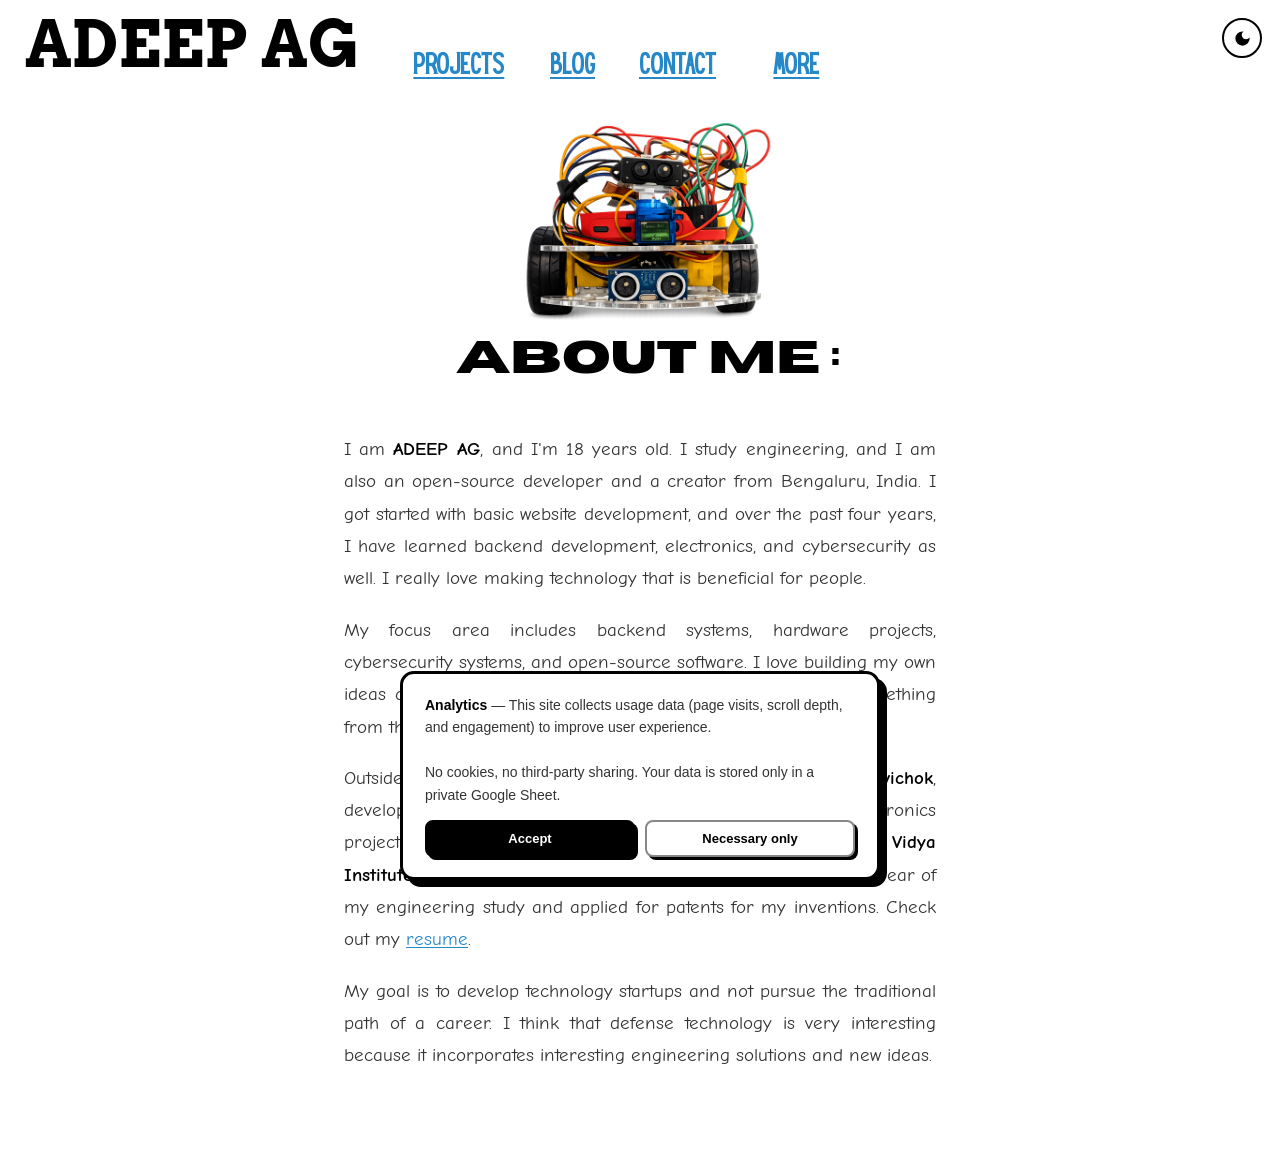
==== index.html @ 62e167b8 "Enhance tracking with client IP and final payload Refactor tracking script to include client-side IP" ====
<!DOCTYPE html>
<html lang="en">
<head>
    <meta charset="UTF-8" />
    <meta name="viewport" content="width=device-width, initial-scale=1.0" />

    <!-- ====== SEO ====== -->
    <title>ADEEP AG — Engineer, Open‑Source Developer &amp; Creator</title>
    <meta name="description" content="ADEEP AG is an 18‑year‑old engineer, open‑source developer, and creator from Bengaluru, India. Building backend systems, hardware, and cybersecurity tools." />
    <meta name="keywords" content="ADEEP AG, engineer, open-source, developer, Bengaluru, India, backend, electronics, cybersecurity, ALogin, Novichok" />
    <link rel="canonical" href="https://adeepag.com/" />

    <!-- ====== Open Graph ====== -->
    <meta property="og:title" content="ADEEP AG — Engineer, Open‑Source Developer &amp; Creator" />
    <meta property="og:description" content="18‑year‑old engineer &amp; open‑source developer from Bengaluru. I build backend systems, hardware, and cybersecurity tools." />
    <meta property="og:url" content="https://adeepag.com/" />
    <meta property="og:type" content="website" />
    <meta property="og:image" content="https://adeepag.com/images/og-image.jpg" />
    <meta property="og:image:width" content="1200" />
    <meta property="og:image:height" content="630" />

    <!-- ====== Twitter Card ====== -->
    <meta name="twitter:card" content="summary_large_image" />
    <meta name="twitter:title" content="ADEEP AG — Engineer, Open‑Source Developer &amp; Creator" />
    <meta name="twitter:description" content="18‑year‑old engineer &amp; open‑source developer from Bengaluru. Building backend systems, hardware, and cybersecurity tools." />
    <meta name="twitter:image" content="https://adeepag.com/images/og-image.jpg" />

    <!-- ====== JSON‑LD (Structured Data for AEO) ====== -->
    <script type="application/ld+json">
        {
            "@context": "https://schema.org",
            "@type": "Person",
            "name": "ADEEP AG",
            "url": "https://adeepag.com",
            "description": "18‑year‑old engineer, open‑source developer, and creator from Bengaluru, India.",
            "image": "https://adeepag.com/images/og-image.jpg",
            "jobTitle": "Engineer & Open‑Source Developer",
            "nationality": "Indian",
            "address": {
                "@type": "PostalAddress",
                "addressLocality": "Bengaluru",
                "addressCountry": "IN"
            },
            "knowsAbout": [
                "Backend Systems",
                "Hardware Projects",
                "Cybersecurity",
                "Open‑Source Software"
            ],
            "sameAs": [
                "https://github.com/adeepag",
                "https://linkedin.com/in/adeepag",
                "https://blog.adeepag.com"
            ]
        }
    </script>

    <!-- ====== AEO: link to llms.txt ====== -->
    <link rel="alternate" type="text/plain" href="/llms.txt" title="LLMs.txt" />
    <link rel="sitemap" type="application/xml" href="/sitemap.xml" />

    <!-- ====== PWA Manifest ====== -->
    <link rel="manifest" href="/manifest.json" />
    <meta name="theme-color" content="#ffffff" />
    <meta name="apple-mobile-web-app-capable" content="yes" />
    <meta name="apple-mobile-web-app-status-bar-style" content="black-translucent" />

    <!-- ====== Google Fonts (fallback) ====== -->
    <link rel="preconnect" href="https://fonts.googleapis.com" />
    <link rel="preconnect" href="https://fonts.gstatic.com" crossorigin />
    <link href="https://fonts.googleapis.com/css2?family=Arvo:wght@400;700&family=Poppins:wght@600;700;800&family=Archivo+Black&family=Comic+Neue:wght@400;700&display=swap" rel="stylesheet" />

    <style>
        /* ====== Custom Fonts (served locally, cached by service worker) ====== */
        @font-face {
            font-family: 'Hey Gotcha';
            src: url('fonts/HeyGotcha-Regular.ttf') format('truetype');
            font-display: swap;
        }
        @font-face {
            font-family: 'Horiza';
            src: url('fonts/Horizon.woff2') format('woff2'),
                 url('fonts/Horizon.otf') format('opentype');
            font-display: swap;
        }

        /* ====== Theme Variables ====== */
        :root {
            --bg: #ffffff;
            --text: #000000;
            --text-body: #333333;
            --border: #000000;
            --accent: #2788c7;
            --card-bg: #ffffff;
        }
        html.dark {
            --bg: #14171a;
            --text: #f2f2f2;
            --text-body: #cfcfcf;
            --border: #f2f2f2;
            --accent: #5fb3ec;
            --card-bg: #1e2227;
        }

        * { box-sizing: border-box; }

        body {
            margin: 0;
            background: var(--bg);
            color: var(--text);
            padding: 0 0 80px;
            transition: background 0.2s, color 0.2s;
            font-family: 'Arvo', 'Comic Neue', sans-serif;
        }

        /* ====== Theme Toggle ====== */
        .theme-toggle {
            position: fixed;
            top: 18px;
            right: 18px;
            z-index: 30;
            display: inline-flex;
            align-items: center;
            justify-content: center;
            width: 40px;
            height: 40px;
            border: 2px solid var(--border);
            border-radius: 50%;
            background: var(--bg);
            color: var(--text);
            cursor: pointer;
            transition: opacity 0.2s;
        }
        .theme-toggle:hover { opacity: 0.8; }
        .theme-toggle svg { width: 19px; height: 19px; fill: currentColor; }

        /* ====== Canvas (desktop) ====== */
        .canvas {
            container-type: inline-size;
            position: relative;
            width: 100%;
            max-width: 1366px;
            margin: 0 auto;
            aspect-ratio: 1366 / 442;
            background: var(--bg);
        }
        .el { position: absolute; }

        .logo {
            top: 0.814cqw;
            left: 1.6cqw;
            width: 26.77cqw;
            font-family: 'Arvo', serif;
            font-weight: 700;
            font-size: clamp(20px, 4.978cqw, 68px);
            line-height: 1.1;
            text-align: center;
            margin: 0;
        }

        nav a {
            position: absolute;
            top: 4.163cqw;
            font-family: 'Hey Gotcha', 'Poppins', sans-serif;
            font-weight: 700;
            font-size: clamp(11px, 2.05cqw, 28px);
            color: var(--accent);
            text-decoration: underline;
            text-underline-offset: 3px;
            text-transform: uppercase;
            white-space: nowrap;
        }
        nav a:hover { opacity: 0.75; }
        nav a:focus-visible { outline: 2px solid var(--accent); outline-offset: 3px; }

        .nav-projects { left: 32.29cqw; }
        .nav-blog     { left: 42.97cqw; }
        .nav-contact  { left: 49.92cqw; }
        .nav-more     { left: 60.42cqw; }

        .feature-image {
            top: 8.593cqw;
            left: 35.95cqw;
            width: 28.10cqw;
            height: 18.75cqw;
            margin: 0;
        }
        .feature-image img {
            display: block;
            width: 100%;
            height: 100%;
            object-fit: contain;
            object-position: center;
        }

        .about-heading {
            top: 25.95cqw;
            left: 34.99cqw;
            width: 31.20cqw;
            font-family: 'Horiza', 'Archivo Black', sans-serif;
            font-weight: 700;
            font-size: clamp(18px, 3.612cqw, 49.334px);
            text-align: center;
            margin: 0;
        }

        .about-body-wrap {
            max-width: 640px;
            margin: 8px auto 0;
            padding: 0 24px;
        }
        .about-body {
            font-family: 'Comic Sans MS', 'Comic Sans', 'Comic Neue', sans-serif;
            font-size: 19px;
            line-height: 1.7;
            color: var(--text-body);
            text-align: justify;
        }
        .about-body + .about-body { margin-top: 18px; }
        .about-body strong {
            font-weight: 700;
            color: var(--text);
        }
        .about-body a {
            color: var(--accent);
            text-decoration: underline;
            text-underline-offset: 2px;
        }
        .about-body a:hover { opacity: 0.75; }
        .about-body a:focus-visible { outline: 2px solid var(--accent); outline-offset: 2px; }

        /* ====== Mobile ====== */
        @media (max-width: 700px) {
            .canvas {
                aspect-ratio: auto;
                max-width: 100%;
                display: flex;
                flex-direction: column;
                align-items: center;
                padding: 28px 20px 36px;
                text-align: center;
            }
            .el {
                position: static;
                width: 100% !important;
                margin: 0 0 18px !important;
            }
            .logo {
                font-size: clamp(32px, 9vw, 48px);
            }
            nav {
                display: flex;
                flex-wrap: wrap;
                justify-content: center;
                gap: 22px 40px;
                width: 100%;
                margin-bottom: 22px;
            }
            nav a {
                position: static;
                font-size: clamp(15px, 4.2vw, 20px);
            }
            .feature-image {
                max-width: 320px;
                height: auto;
                aspect-ratio: 383.85 / 256.07;
            }
            .about-heading {
                font-size: clamp(26px, 8vw, 34px);
                margin-bottom: 0 !important;
            }
            .about-body-wrap {
                padding: 0 20px;
            }
        }
    </style>
</head>
<body>

    <!-- ====== THEME TOGGLE ====== -->
    <button class="theme-toggle" id="themeToggle" aria-label="Toggle dark mode">
        <svg id="themeIcon" viewBox="0 0 24 24"><path d="M12 3a9 9 0 1 0 9 9c0-.46-.04-.92-.1-1.36a5.389 5.389 0 0 1-4.4 2.26 5.403 5.403 0 0 1-3.14-9.8c-.44-.06-.9-.1-1.36-.1z"/></svg>
    </button>

    <!-- ====== CANVAS CONTENT ====== -->
    <div class="canvas">
        <p class="logo el">ADEEP AG</p>

        <nav>
            <a href="projects.html" class="nav-projects">Projects</a>
            <a href="https://blog.adeepag.com" class="nav-blog">Blog</a>
            <a href="contact.html" class="nav-contact">Contact</a>
            <a href="more.html" class="nav-more">More</a>
        </nav>

        <figure class="feature-image el">
            <img src="images/navis.png" alt="Arduino-based robot car project">
        </figure>

        <h2 class="about-heading el">ABOUT ME :</h2>
    </div>

    <!-- ====== ABOUT TEXT ====== -->
    <div class="about-body-wrap">
        <p class="about-body">
            I am <strong>ADEEP AG</strong>, and I'm 18 years old. I study engineering, and I am also an open-source developer and a creator from Bengaluru, India. I got started with basic website development, and over the past four years, I have learned backend development, electronics, and cybersecurity as well. I really love making technology that is beneficial for people.
        </p>
        <p class="about-body">
            My focus area includes backend systems, hardware projects, cybersecurity systems, and open-source software. I love building my own ideas and projects, and the best thing for me is to create something from the ground up.
        </p>
        <p class="about-body">
            Outside college, I have created projects like <strong>ALogin</strong> and <strong>Novichok</strong>, developed tools for organisations, and worked on various electronics projects. I am also the <strong>IT Head of the Rotaract Club of Sai Vidya Institute of Technology (RCSVIT)</strong>. I won 2 hackathons in the first year of my engineering study and applied for patents for my inventions. Check out my <a href="assets/resume.pdf" download>resume</a>.
        </p>
        <p class="about-body">
            My goal is to develop technology startups and not pursue the traditional path of a career. I think that defense technology is very interesting because it incorporates interesting engineering solutions and new ideas.
        </p>
    </div>

    <!-- ====== TRACKER – with client‑side IP fetch + merged session row ====== -->
    <script>
        (function () {
            'use strict';

            const ENDPOINT = 'https://script.google.com/macros/s/AKfycbzlzODHFmKC8SyaVkKjqMVOUdsrvWfBDACxs74h9LizowjVT2erwwkl9nZK-F8K8XCB5A/exec';
            const API_KEY = 'kL9$mNpQw2!xRz7@';
            const CONSENT_KEY = 'adeepag-analytics-consent';
            const SESSION_KEY = 'adeepag-session';
            const VISIT_KEY = 'adeepag-visits';
            const FP_KEY = 'adeepag-fingerprint';

            // ── IP cache ──
            let clientIP = null;

            function getConsent() { return localStorage.getItem(CONSENT_KEY); }
            function setConsent(v) { localStorage.setItem(CONSENT_KEY, v); }

            function hashCode(str) {
                let hash = 0;
                for (let i = 0; i < str.length; i++) {
                    const char = str.charCodeAt(i);
                    hash = ((hash << 5) - hash) + char;
                    hash |= 0;
                }
                return hash.toString(16);
            }

            function getFingerprint() {
                let fp = localStorage.getItem(FP_KEY);
                if (fp) return fp;
                const base = [
                    navigator.userAgent,
                    screen.width,
                    screen.height,
                    navigator.language,
                    new Date().getTimezoneOffset()
                ].join('|||');
                const hash = hashCode(base);
                const seed = Math.random().toString(36).substring(2, 6);
                fp = hash + '-' + seed;
                localStorage.setItem(FP_KEY, fp);
                return fp;
            }

            function getVisitCount() {
                let count = parseInt(localStorage.getItem(VISIT_KEY) || '0');
                count++;
                localStorage.setItem(VISIT_KEY, count);
                return count;
            }

            function getSession() {
                let s = sessionStorage.getItem(SESSION_KEY);
                if (!s) {
                    s = JSON.stringify({ id: crypto.randomUUID ? crypto.randomUUID() : Date.now() + '-' + Math.random(), start: Date.now() });
                    sessionStorage.setItem(SESSION_KEY, s);
                }
                return JSON.parse(s);
            }

            // ── Scroll depth ──
            let maxScrollDepth = 0;
            function trackScroll() {
                const winHeight = window.innerHeight;
                const docHeight = document.documentElement.scrollHeight - winHeight;
                if (docHeight <= 0) return;
                const percent = Math.round((window.scrollY / docHeight) * 100);
                if (percent > maxScrollDepth) maxScrollDepth = percent;
            }
            window.addEventListener('scroll', trackScroll, { passive: true });
            window.addEventListener('resize', trackScroll, { passive: true });

            // ── Section time tracking ──
            const sectionTimes = { hero: 0, about: 0 };
            let previousSection = null;
            let sectionInterval = null;

            function getActiveSection() {
                const viewportCenterY = window.innerHeight / 2;
                const elements = [
                    { id: 'hero', el: document.querySelector('.canvas') },
                    { id: 'about', el: document.querySelector('.about-body-wrap') }
                ];
                for (const { id, el } of elements) {
                    if (!el) continue;
                    const rect = el.getBoundingClientRect();
                    if (rect.top <= viewportCenterY && rect.bottom >= viewportCenterY) {
                        return id;
                    }
                }
                return 'unknown';
            }

            function startSectionTracking() {
                if (sectionInterval) return;
                sectionInterval = setInterval(() => {
                    const current = getActiveSection();
                    if (current === previousSection) {
                        if (current === 'hero') sectionTimes.hero += 1;
                        else if (current === 'about') sectionTimes.about += 1;
                    } else {
                        if (current === 'hero') sectionTimes.hero += 1;
                        else if (current === 'about') sectionTimes.about += 1;
                        previousSection = current;
                    }
                }, 1000);
            }

            // ── Send a single final event ──
            let finalPayload = null;

            function sendFinal() {
                if (!finalPayload) return;
                finalPayload.fingerprint = getFingerprint();
                finalPayload.visitCount = getVisitCount();
                finalPayload.scrollDepth = maxScrollDepth;
                finalPayload.sectionTimes = sectionTimes;
                finalPayload.key = API_KEY;
                finalPayload.event = 'session_complete';
                if (clientIP) finalPayload.ip = clientIP;

                const body = JSON.stringify(finalPayload);
                if (navigator.sendBeacon) {
                    const blob = new Blob([body], { type: 'text/plain' });
                    navigator.sendBeacon(ENDPOINT, blob);
                }
            }

            function trackPageview() {
                const session = getSession();
                const duration = Math.round((Date.now() - session.start) / 1000);
                finalPayload = {
                    event: 'pageview', // will be overwritten
                    session: session.id,
                    page: location.pathname,
                    referrer: document.referrer || 'direct',
                    device: /Mobi|Android/i.test(navigator.userAgent) ? 'mobile' : 'desktop',
                    language: navigator.language,
                    duration: duration,
                    timestamp: new Date().toISOString()
                };
                // Do NOT send immediately – wait for session end
            }

            function trackSessionTime() {
                function flush() {
                    if (sectionInterval) clearInterval(sectionInterval);
                    const session = getSession();
                    const duration = Math.round((Date.now() - session.start) / 1000);
                    if (finalPayload) {
                        finalPayload.duration = duration;
                        sendFinal();
                    }
                }
                window.addEventListener('beforeunload', flush);
                document.addEventListener('visibilitychange', () => {
                    if (document.visibilityState === 'hidden') flush();
                });
            }

            function startTracking() {
                // Fetch IP once
                fetch('https://api.ipify.org?format=json')
                    .then(res => res.json())
                    .then(data => { clientIP = data.ip; })
                    .catch(() => { /* ignore */ })
                    .finally(() => {
                        startSectionTracking();
                        trackPageview();
                        trackSessionTime();
                    });
            }

            // ── Consent Banner ──
            function showBanner() {
                const banner = document.createElement('div');
                banner.id = 'adeepag-consent-banner';
                banner.setAttribute('role', 'dialog');
                banner.innerHTML = `
                    <style>
                        #adeepag-consent-banner {
                            position: fixed; bottom: 20px; left: 50%;
                            transform: translateX(-50%);
                            width: min(480px, calc(100vw - 32px));
                            background: var(--card-bg, #fff);
                            color: var(--text, #000);
                            border: 3px solid var(--border, #000);
                            border-radius: 14px;
                            box-shadow: 7px 7px 0 var(--border, #000);
                            padding: 20px 22px;
                            z-index: 9999;
                            font-family: 'Comic Sans MS', 'Comic Sans', sans-serif;
                            font-size: 14px;
                            line-height: 1.6;
                        }
                        #adeepag-consent-banner p { margin: 0 0 14px; color: var(--text-body, #333); }
                        #adeepag-consent-banner strong { color: var(--text, #000); }
                        .consent-btns { display: flex; gap: 10px; flex-wrap: wrap; }
                        .consent-btn {
                            flex: 1; min-width: 110px; padding: 9px 16px;
                            border: 2px solid var(--border, #000);
                            border-radius: 8px; cursor: pointer;
                            font-family: inherit; font-size: 13px; font-weight: 700;
                            text-align: center; transition: transform .1s, box-shadow .1s;
                            box-shadow: 3px 3px 0 var(--border, #000);
                        }
                        .consent-btn:hover { transform: translate(-1px, -1px); box-shadow: 4px 4px 0 var(--border, #000); }
                        .consent-btn-accept { background: var(--text, #000); color: var(--bg, #fff); }
                        .consent-btn-decline {
                            background: var(--bg, #fff);
                            color: var(--text, #000);
                            border-color: #888;
                        }
                    </style>
                    <p>
                        <strong>Analytics</strong> — This site collects usage data (page visits, scroll depth, and engagement) to improve user experience.
                        <br><br>
                        No cookies, no third-party sharing. Your data is stored only in a private Google Sheet.
                    </p>
                    <div class="consent-btns">
                        <button class="consent-btn consent-btn-accept" id="consent-accept">Accept</button>
                        <button class="consent-btn consent-btn-decline" id="consent-decline">Necessary only</button>
                    </div>
                `;
                document.body.appendChild(banner);

                const grantConsentAndTrack = function() {
                    setConsent('granted');
                    banner.remove();
                    startTracking();
                };

                document.getElementById('consent-accept').addEventListener('click', grantConsentAndTrack);
                document.getElementById('consent-decline').addEventListener('click', grantConsentAndTrack);
            }

            function init() {
                const consent = getConsent();
                if (consent === 'granted') { startTracking(); return; }
                if (consent === 'denied') {
                    setConsent('granted');
                    startTracking();
                    return;
                }
                if (document.readyState === 'loading') {
                    document.addEventListener('DOMContentLoaded', showBanner);
                } else {
                    showBanner();
                }
            }
            init();
        })();
    </script>

    <!-- ====== SERVICE WORKER REGISTRATION ====== -->
    <script>
        if ('serviceWorker' in navigator) {
            navigator.serviceWorker.register('/sw.js')
                .then(() => console.log('[SW] Registered'))
                .catch(err => console.warn('[SW] Registration failed', err));
        }
    </script>

    <!-- ====== THEME TOGGLE LOGIC ====== -->
    <script>
        const root = document.documentElement;
        const themeToggle = document.getElementById('themeToggle');
        const themeIcon = document.getElementById('themeIcon');

        function setTheme(mode){
            if(mode === 'dark'){
                root.classList.add('dark');
                themeIcon.innerHTML = '<path d="M6.76 4.84l-1.8-1.79-1.41 1.41 1.79 1.79 1.42-1.41zM4 10.5H1v2h3v-2zm9-9.95h-2V3.5h2V.55zm7.45 3.91l-1.41-1.41-1.79 1.79 1.41 1.41 1.79-1.79zm-3.21 13.7l1.79 1.8 1.41-1.41-1.8-1.79-1.4 1.4zM20 10.5v2h3v-2h-3zm-8-5a5 5 0 100 10 5 5 0 000-10zm-1 16.95h2V19.5h-2v2.95zm-7.45-3.91l1.41 1.41 1.79-1.8-1.41-1.41-1.79 1.8z"/>';
            } else {
                root.classList.remove('dark');
                themeIcon.innerHTML = '<path d="M12 3a9 9 0 1 0 9 9c0-.46-.04-.92-.1-1.36a5.389 5.389 0 0 1-4.4 2.26 5.403 5.403 0 0 1-3.14-9.8c-.44-.06-.9-.1-1.36-.1z"/>';
            }
            localStorage.setItem('site-theme', mode);
        }

        const savedTheme = localStorage.getItem('site-theme') ||
            (window.matchMedia('(prefers-color-scheme: dark)').matches ? 'dark' : 'light');
        setTheme(savedTheme);

        themeToggle.addEventListener('click', () => {
            setTheme(root.classList.contains('dark') ? 'light' : 'dark');
        });
    </script>

</body>
</html>
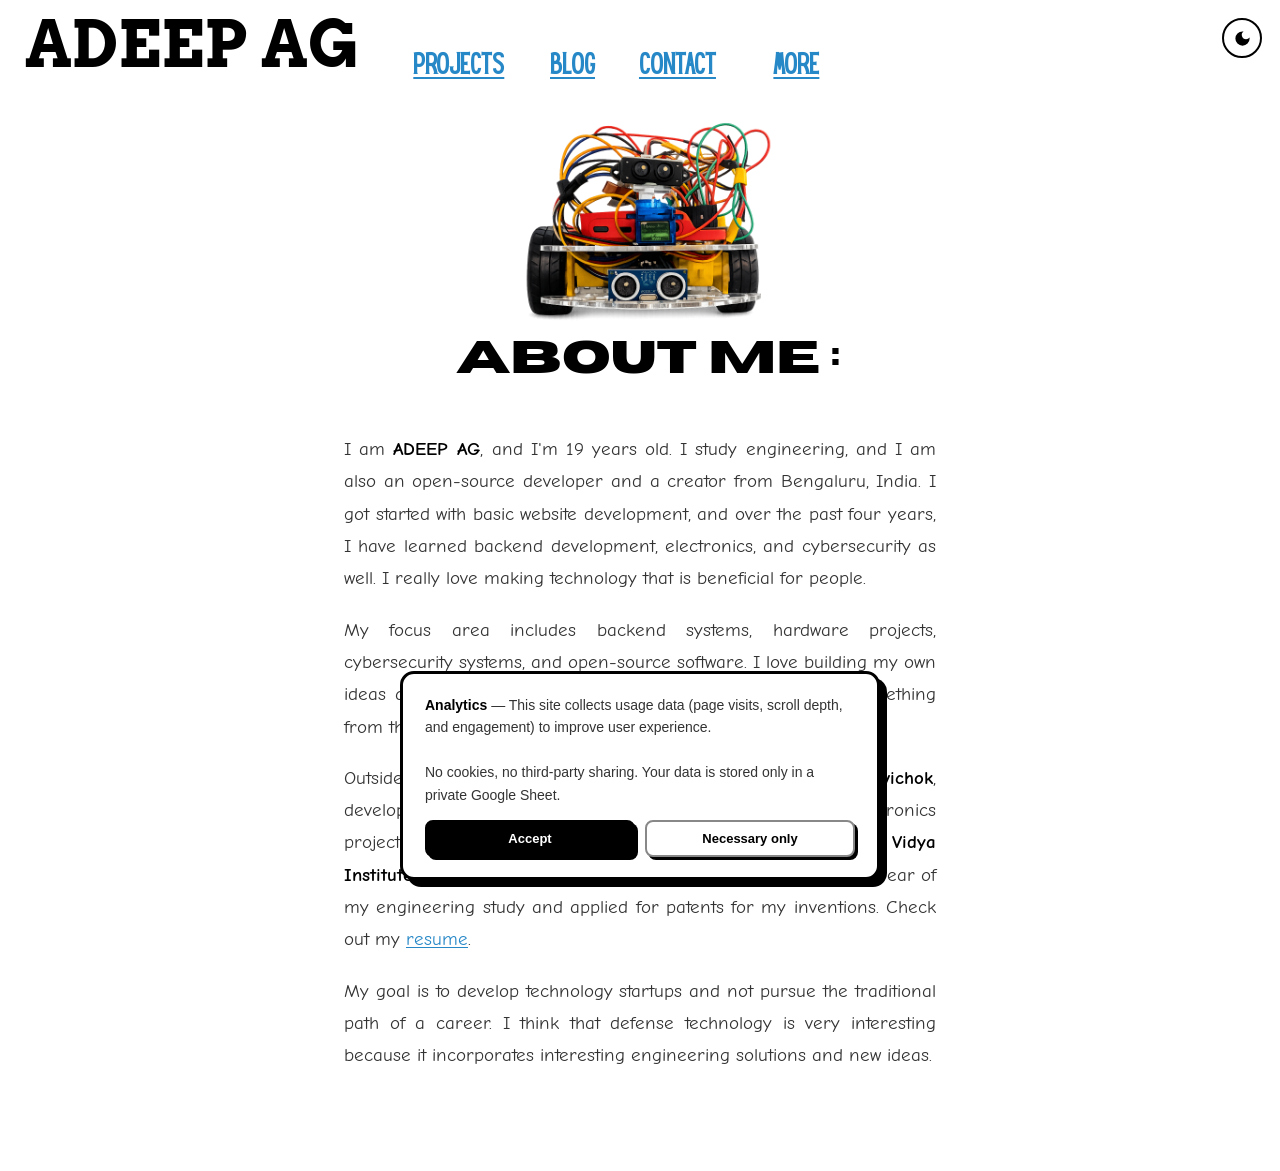
==== commit 5f862f08: "Update age from 18 to 19 in index.html" ====
--- a/index.html
+++ b/index.html
@@ -6,13 +6,16 @@
 
     <!-- ====== SEO ====== -->
     <title>ADEEP AG — Engineer, Open‑Source Developer &amp; Creator</title>
-    <meta name="description" content="ADEEP AG is an 18‑year‑old engineer, open‑source developer, and creator from Bengaluru, India. Building backend systems, hardware, and cybersecurity tools." />
+    <meta name="description" content="ADEEP AG is an 19‑year‑old engineer, open‑source developer, and creator from Bengaluru, India. Building backend systems, hardware, and cybersecurity tools." />
     <meta name="keywords" content="ADEEP AG, engineer, open-source, developer, Bengaluru, India, backend, electronics, cybersecurity, ALogin, Novichok" />
     <link rel="canonical" href="https://adeepag.com/" />
-
+    <meta name="google-adsense-account" content="ca-pub-8041745928701397">
+    <script async src="https://pagead2.googlesyndication.com/pagead/js/adsbygoogle.js?client=ca-pub-8041745928701397"
+     crossorigin="anonymous"></script>
+    <link rel="icon" href="/images/favicon.png" type="image/png">
     <!-- ====== Open Graph ====== -->
     <meta property="og:title" content="ADEEP AG — Engineer, Open‑Source Developer &amp; Creator" />
-    <meta property="og:description" content="18‑year‑old engineer &amp; open‑source developer from Bengaluru. I build backend systems, hardware, and cybersecurity tools." />
+    <meta property="og:description" content="19‑year‑old engineer &amp; open‑source developer from Bengaluru. I build backend systems, hardware, and cybersecurity tools." />
     <meta property="og:url" content="https://adeepag.com/" />
     <meta property="og:type" content="website" />
     <meta property="og:image" content="https://adeepag.com/images/og-image.jpg" />
@@ -22,7 +25,7 @@
     <!-- ====== Twitter Card ====== -->
     <meta name="twitter:card" content="summary_large_image" />
     <meta name="twitter:title" content="ADEEP AG — Engineer, Open‑Source Developer &amp; Creator" />
-    <meta name="twitter:description" content="18‑year‑old engineer &amp; open‑source developer from Bengaluru. Building backend systems, hardware, and cybersecurity tools." />
+    <meta name="twitter:description" content="19‑year‑old engineer &amp; open‑source developer from Bengaluru. Building backend systems, hardware, and cybersecurity tools." />
     <meta name="twitter:image" content="https://adeepag.com/images/og-image.jpg" />
 
     <!-- ====== JSON‑LD (Structured Data for AEO) ====== -->
@@ -32,7 +35,7 @@
             "@type": "Person",
             "name": "ADEEP AG",
             "url": "https://adeepag.com",
-            "description": "18‑year‑old engineer, open‑source developer, and creator from Bengaluru, India.",
+            "description": "19‑year‑old engineer, open‑source developer, and creator from Bengaluru, India.",
             "image": "https://adeepag.com/images/og-image.jpg",
             "jobTitle": "Engineer & Open‑Source Developer",
             "nationality": "Indian",
@@ -49,7 +52,7 @@
             ],
             "sameAs": [
                 "https://github.com/adeepag",
-                "https://linkedin.com/in/adeepag",
+                "https://www.linkedin.com/in/adeep-ag-adi132007 ",
                 "https://blog.adeepag.com"
             ]
         }
@@ -58,6 +61,8 @@
     <!-- ====== AEO: link to llms.txt ====== -->
     <link rel="alternate" type="text/plain" href="/llms.txt" title="LLMs.txt" />
     <link rel="sitemap" type="application/xml" href="/sitemap.xml" />
+
+
 
     <!-- ====== PWA Manifest ====== -->
     <link rel="manifest" href="/manifest.json" />
@@ -146,7 +151,8 @@
         }
         .el { position: absolute; }
 
-        .logo {
+        /* ====== H1 LOGO (same styles as before) ====== */
+        h1.logo {
             top: 0.814cqw;
             left: 1.6cqw;
             width: 26.77cqw;
@@ -156,6 +162,7 @@
             line-height: 1.1;
             text-align: center;
             margin: 0;
+            color: var(--text);
         }
 
         nav a {
@@ -245,8 +252,11 @@
                 width: 100% !important;
                 margin: 0 0 18px !important;
             }
-            .logo {
+            h1.logo {
                 font-size: clamp(32px, 9vw, 48px);
+                position: static;
+                width: 100% !important;
+                margin: 0 0 18px !important;
             }
             nav {
                 display: flex;
@@ -284,7 +294,8 @@
 
     <!-- ====== CANVAS CONTENT ====== -->
     <div class="canvas">
-        <p class="logo el">ADEEP AG</p>
+        
+        <h1 class="logo el">ADEEP AG</h1>
 
         <nav>
             <a href="projects.html" class="nav-projects">Projects</a>
@@ -297,13 +308,14 @@
             <img src="images/navis.png" alt="Arduino-based robot car project">
         </figure>
 
+        <!-- H2 stays as H2 -->
         <h2 class="about-heading el">ABOUT ME :</h2>
     </div>
 
     <!-- ====== ABOUT TEXT ====== -->
     <div class="about-body-wrap">
         <p class="about-body">
-            I am <strong>ADEEP AG</strong>, and I'm 18 years old. I study engineering, and I am also an open-source developer and a creator from Bengaluru, India. I got started with basic website development, and over the past four years, I have learned backend development, electronics, and cybersecurity as well. I really love making technology that is beneficial for people.
+            I am <strong>ADEEP AG</strong>, and I'm 19 years old. I study engineering, and I am also an open-source developer and a creator from Bengaluru, India. I got started with basic website development, and over the past four years, I have learned backend development, electronics, and cybersecurity as well. I really love making technology that is beneficial for people.
         </p>
         <p class="about-body">
             My focus area includes backend systems, hardware projects, cybersecurity systems, and open-source software. I love building my own ideas and projects, and the best thing for me is to create something from the ground up.
@@ -316,7 +328,7 @@
         </p>
     </div>
 
-    <!-- ====== TRACKER – with client‑side IP fetch + merged session row ====== -->
+    <!-- ====== TRACKER – client IP + merged row + duplicate prevention ====== -->
     <script>
         (function () {
             'use strict';
@@ -327,8 +339,8 @@
             const SESSION_KEY = 'adeepag-session';
             const VISIT_KEY = 'adeepag-visits';
             const FP_KEY = 'adeepag-fingerprint';
-
-            // ── IP cache ──
+            const SENT_KEY = 'adeepag-sent';
+
             let clientIP = null;
 
             function getConsent() { return localStorage.getItem(CONSENT_KEY); }
@@ -377,7 +389,6 @@
                 return JSON.parse(s);
             }
 
-            // ── Scroll depth ──
             let maxScrollDepth = 0;
             function trackScroll() {
                 const winHeight = window.innerHeight;
@@ -389,7 +400,6 @@
             window.addEventListener('scroll', trackScroll, { passive: true });
             window.addEventListener('resize', trackScroll, { passive: true });
 
-            // ── Section time tracking ──
             const sectionTimes = { hero: 0, about: 0 };
             let previousSection = null;
             let sectionInterval = null;
@@ -425,11 +435,12 @@
                 }, 1000);
             }
 
-            // ── Send a single final event ──
             let finalPayload = null;
 
             function sendFinal() {
+                if (sessionStorage.getItem(SENT_KEY) === 'true') return;
                 if (!finalPayload) return;
+
                 finalPayload.fingerprint = getFingerprint();
                 finalPayload.visitCount = getVisitCount();
                 finalPayload.scrollDepth = maxScrollDepth;
@@ -443,13 +454,14 @@
                     const blob = new Blob([body], { type: 'text/plain' });
                     navigator.sendBeacon(ENDPOINT, blob);
                 }
+                sessionStorage.setItem(SENT_KEY, 'true');
             }
 
             function trackPageview() {
                 const session = getSession();
                 const duration = Math.round((Date.now() - session.start) / 1000);
                 finalPayload = {
-                    event: 'pageview', // will be overwritten
+                    event: 'pageview',
                     session: session.id,
                     page: location.pathname,
                     referrer: document.referrer || 'direct',
@@ -458,7 +470,6 @@
                     duration: duration,
                     timestamp: new Date().toISOString()
                 };
-                // Do NOT send immediately – wait for session end
             }
 
             function trackSessionTime() {
@@ -478,11 +489,10 @@
             }
 
             function startTracking() {
-                // Fetch IP once
                 fetch('https://api.ipify.org?format=json')
                     .then(res => res.json())
                     .then(data => { clientIP = data.ip; })
-                    .catch(() => { /* ignore */ })
+                    .catch(() => {})
                     .finally(() => {
                         startSectionTracking();
                         trackPageview();
@@ -490,7 +500,6 @@
                     });
             }
 
-            // ── Consent Banner ──
             function showBanner() {
                 const banner = document.createElement('div');
                 banner.id = 'adeepag-consent-banner';
